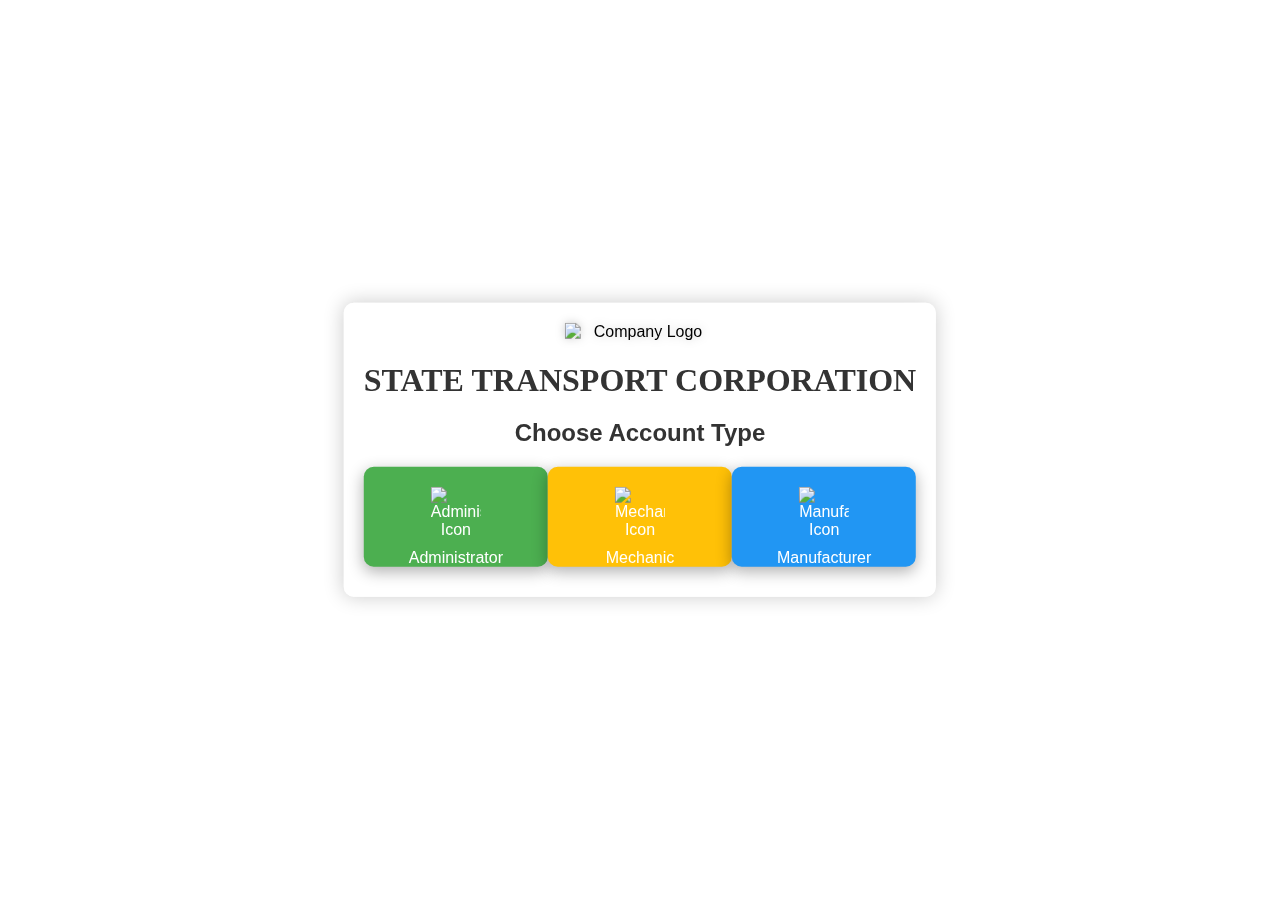
==== index.html @ 9645b56a "Added index.html" ====
<!DOCTYPE html>
<html lang="en">
<head>
<meta charset="UTF-8">
<meta name="viewport" content="width=device-width, initial-scale=1.0">
<title>State Transport Login</title>
<style>
    body {
        font-family: Arial, sans-serif;
        margin: 0;
        padding: 0;
        overflow: hidden; /* Hide scroll bars */
    }
    #video-background {
        position: fixed;
        top: 0;
        left: 0;
        width: 100%;
        height: 100%;
        object-fit: cover;
        z-index: -1; /* Make sure the video stays in the background */
    }
    .container {
        position: absolute;
        top: 50%;
        left: 50%;
        transform: translate(-50%, -50%);
        max-width: 800px; /* Increased width */
        padding: 20px;
        background-color: rgba(255, 255, 255, 0.8); /* Reduced opacity */
        border-radius: 10px;
        box-shadow: 0 0 20px rgba(0, 0, 0, 0.2);
        text-align: center;
        overflow: hidden;
    }
    h1, h2 {
        margin-bottom: 20px; /* Reduced margin */
        color: #333;
    }
    h1 {
        text-transform: uppercase; /* Capitalize text */
        font-family: Times New Roman, serif; /* Changed font */
    }
    .login-choice {
        display: flex;
        justify-content: space-between;
        margin-bottom: 10px; /* Reduced margain */
    }
    .login-choice a {
        text-decoration: none;
        color: #fff;
        padding: 20px;
        border-radius: 10px; /* More rounded corners */
        transition: transform 0.3s ease, opacity 0.3s ease;
        flex: 1;
        text-align: center;
        position: relative;
        overflow: hidden;
        box-shadow: 0 5px 15px rgba(0, 0, 0, 0.3);
        display: flex; /* Added to align text and image vertically */
        flex-direction: column; /* Added to align text and image vertically */
        align-items: center; /* Added to align text and image vertically */
        height: 60px;
    }
    .login-choice a:hover {
        transform: translateY(-5px);
        box-shadow: 0 8px 20px rgba(0, 0, 0, 0.5);
    }
    .login-choice a::after {
        content: "";
        position: absolute;
        top: 0;
        left: 0;
        width: 100%;
        height: 100%;
        background: linear-gradient(45deg, rgba(255,255,255,0) 0%, rgba(0,0,0,0.7) 100%);
        transition: opacity 0.3s ease;
        opacity: 0;
    }
    .login-choice a:hover::after {
        opacity: 1;
    }
    .logo {
        display: block;
        margin: 0 auto;
        width: 150px;
        height: auto;
        margin-bottom: 20px;
        filter: drop-shadow(0px 0px 5px rgba(0, 0, 0, 0.2));
    }
    .icon {
        width: 50px;
        height: auto;
        margin-bottom: 10px;
    }
</style>
</head>
<body>
<video autoplay muted loop id="video-background">
    <source src="VN20240410_170434.mp4" type="video/mp4">
    Your browser does not support the video tag.
</video>

<div class="container">
    <img src="logoo.png" alt="Company Logo" class="logo">
    <h1>STATE TRANSPORT CORPORATION</h1> <!-- Capitalized text -->
    <h2>Choose Account Type</h2>
    <div class="login-choice">
        <a href="administrator.html" style="background-color: #4CAF50;">
            <img src="admin.jpg" alt="Administrator Icon" class="icon">
            Administrator
        </a>
        <a href="mechanic.html" style="background-color: #FFC107;">
            <img src="mech.jpg" alt="Mechanic Icon" class="icon">
            Mechanic
        </a>
        <a href="manufacturer.html" style="background-color: #2196F3;">
            <img src="manufact.jpg" alt="Manufacturer Icon" class="icon">
            Manufacturer
        </a>
    </div>
</div>
</body>
</html>
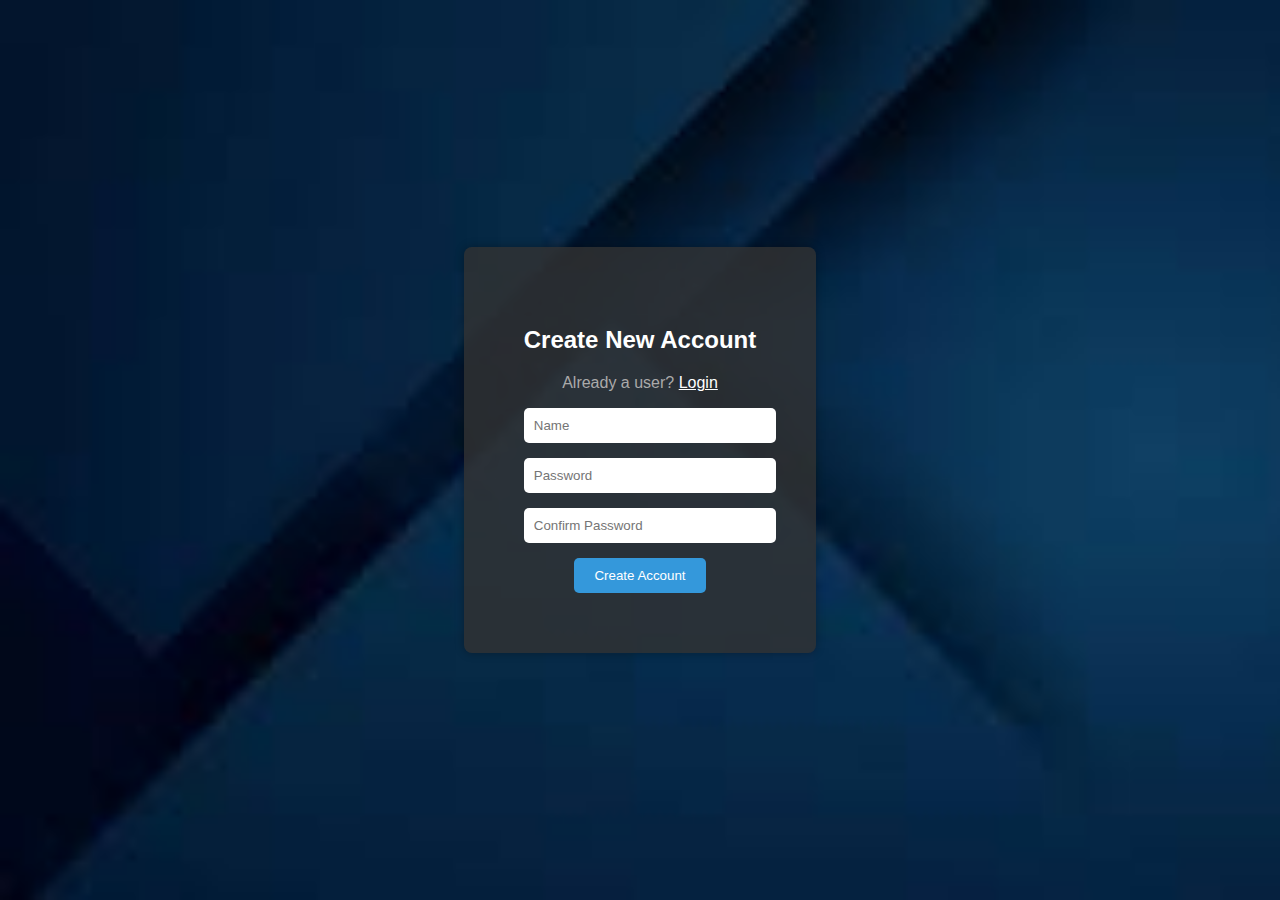
==== commit e5dfcbeb: "Add files via upload" ====
--- a/index.html
+++ b/index.html
@@ -1,124 +1,30 @@
-<!DOCTYPE html>
-<html lang="en">
-<head>
-<meta charset="UTF-8">
-<meta name="viewport" content="width=device-width, initial-scale=1.0">
-<title>State Transport Login</title>
-<style>
-    body {
-        font-family: Arial, sans-serif;
-        margin: 0;
-        padding: 0;
-        overflow: hidden; /* Hide scroll bars */
-    }
-    #video-background {
-        position: fixed;
-        top: 0;
-        left: 0;
-        width: 100%;
-        height: 100%;
-        object-fit: cover;
-        z-index: -1; /* Make sure the video stays in the background */
-    }
-    .container {
-        position: absolute;
-        top: 50%;
-        left: 50%;
-        transform: translate(-50%, -50%);
-        max-width: 800px; /* Increased width */
-        padding: 20px;
-        background-color: rgba(255, 255, 255, 0.8); /* Reduced opacity */
-        border-radius: 10px;
-        box-shadow: 0 0 20px rgba(0, 0, 0, 0.2);
-        text-align: center;
-        overflow: hidden;
-    }
-    h1, h2 {
-        margin-bottom: 20px; /* Reduced margin */
-        color: #333;
-    }
-    h1 {
-        text-transform: uppercase; /* Capitalize text */
-        font-family: Times New Roman, serif; /* Changed font */
-    }
-    .login-choice {
-        display: flex;
-        justify-content: space-between;
-        margin-bottom: 10px; /* Reduced margain */
-    }
-    .login-choice a {
-        text-decoration: none;
-        color: #fff;
-        padding: 20px;
-        border-radius: 10px; /* More rounded corners */
-        transition: transform 0.3s ease, opacity 0.3s ease;
-        flex: 1;
-        text-align: center;
-        position: relative;
-        overflow: hidden;
-        box-shadow: 0 5px 15px rgba(0, 0, 0, 0.3);
-        display: flex; /* Added to align text and image vertically */
-        flex-direction: column; /* Added to align text and image vertically */
-        align-items: center; /* Added to align text and image vertically */
-        height: 60px;
-    }
-    .login-choice a:hover {
-        transform: translateY(-5px);
-        box-shadow: 0 8px 20px rgba(0, 0, 0, 0.5);
-    }
-    .login-choice a::after {
-        content: "";
-        position: absolute;
-        top: 0;
-        left: 0;
-        width: 100%;
-        height: 100%;
-        background: linear-gradient(45deg, rgba(255,255,255,0) 0%, rgba(0,0,0,0.7) 100%);
-        transition: opacity 0.3s ease;
-        opacity: 0;
-    }
-    .login-choice a:hover::after {
-        opacity: 1;
-    }
-    .logo {
-        display: block;
-        margin: 0 auto;
-        width: 150px;
-        height: auto;
-        margin-bottom: 20px;
-        filter: drop-shadow(0px 0px 5px rgba(0, 0, 0, 0.2));
-    }
-    .icon {
-        width: 50px;
-        height: auto;
-        margin-bottom: 10px;
-    }
-</style>
-</head>
-<body>
-<video autoplay muted loop id="video-background">
-    <source src="VN20240410_170434.mp4" type="video/mp4">
-    Your browser does not support the video tag.
-</video>
-
-<div class="container">
-    <img src="logoo.png" alt="Company Logo" class="logo">
-    <h1>STATE TRANSPORT CORPORATION</h1> <!-- Capitalized text -->
-    <h2>Choose Account Type</h2>
-    <div class="login-choice">
-        <a href="administrator.html" style="background-color: #4CAF50;">
-            <img src="admin.jpg" alt="Administrator Icon" class="icon">
-            Administrator
-        </a>
-        <a href="mechanic.html" style="background-color: #FFC107;">
-            <img src="mech.jpg" alt="Mechanic Icon" class="icon">
-            Mechanic
-        </a>
-        <a href="manufacturer.html" style="background-color: #2196F3;">
-            <img src="manufact.jpg" alt="Manufacturer Icon" class="icon">
-            Manufacturer
-        </a>
-    </div>
-</div>
-</body>
-</html>+<!DOCTYPE html>
+<html lang="en">
+<head>
+  <meta charset="UTF-8">
+  <meta name="viewport" content="width=device-width, initial-scale=1.0">
+  <title>Login Page</title>
+  <link rel="stylesheet" href="styles.css">
+</head>
+<body>
+  <div class="container">
+    <div class="login-box">
+      <h2>Create New Account</h2>
+      <p>Already a user? <a href="login.html">Login</a></p>
+      <form>
+        <div class="form-group">
+          <input type="text" placeholder="Name">
+        </div>
+        <div class="form-group">
+          <input type="password" placeholder="Password">
+        </div>
+        <div class="form-group">
+          <input type="password" placeholder="Confirm Password">
+        </div>
+        <button onclick="redirectToCreate()">Create Account</button>
+      </form>
+    </div>
+  </div>
+  <script src="scripts.js"></script>
+</body>
+</html>
--- a/styles.css
+++ b/styles.css
@@ -0,0 +1,69 @@
+body {
+    margin: 0;
+    padding: 0;
+    font-family: Arial, sans-serif;
+    background-color: #111;
+    color: #fff;
+    height: 100vh;
+    display: flex;
+    justify-content: center;
+    align-items: center;
+    background-image: url('download.jpeg'); /* Replace 'background.jpg' with your image file */
+    background-size: cover;
+    background-repeat: no-repeat;
+  }
+  
+  .container {
+    text-align: center;
+  }
+  
+  .login-box {
+    background-color: rgba(50, 50, 50, 0.8); /* Transparent grey box */
+    padding: 60px;
+    border-radius: 8px;
+    box-shadow: 0 0 10px rgba(0, 0, 0, 0.3);
+  }
+  
+  h2 {
+    margin-bottom: 20px;
+  }
+  
+  p {
+    margin-top: 20px;
+    color: #aaa;
+  }
+  
+  a {
+    color: #fff;
+  }
+  
+  a:hover {
+    text-decoration: underline;
+  }
+  
+  .form-group {
+    margin-bottom: 15px;
+  }
+  
+  input[type="text"],
+  input[type="password"] {
+    width: 100%;
+    padding: 10px;
+    border: none;
+    border-radius: 5px;
+  }
+  
+  button {
+    padding: 10px 20px;
+    border: none;
+    border-radius: 5px;
+    cursor: pointer;
+    background-color: #3498db;
+    color: #fff;
+    transition: all 0.3s ease;
+  }
+  
+  button:hover {
+    background-color: #2980b9;
+  }
+  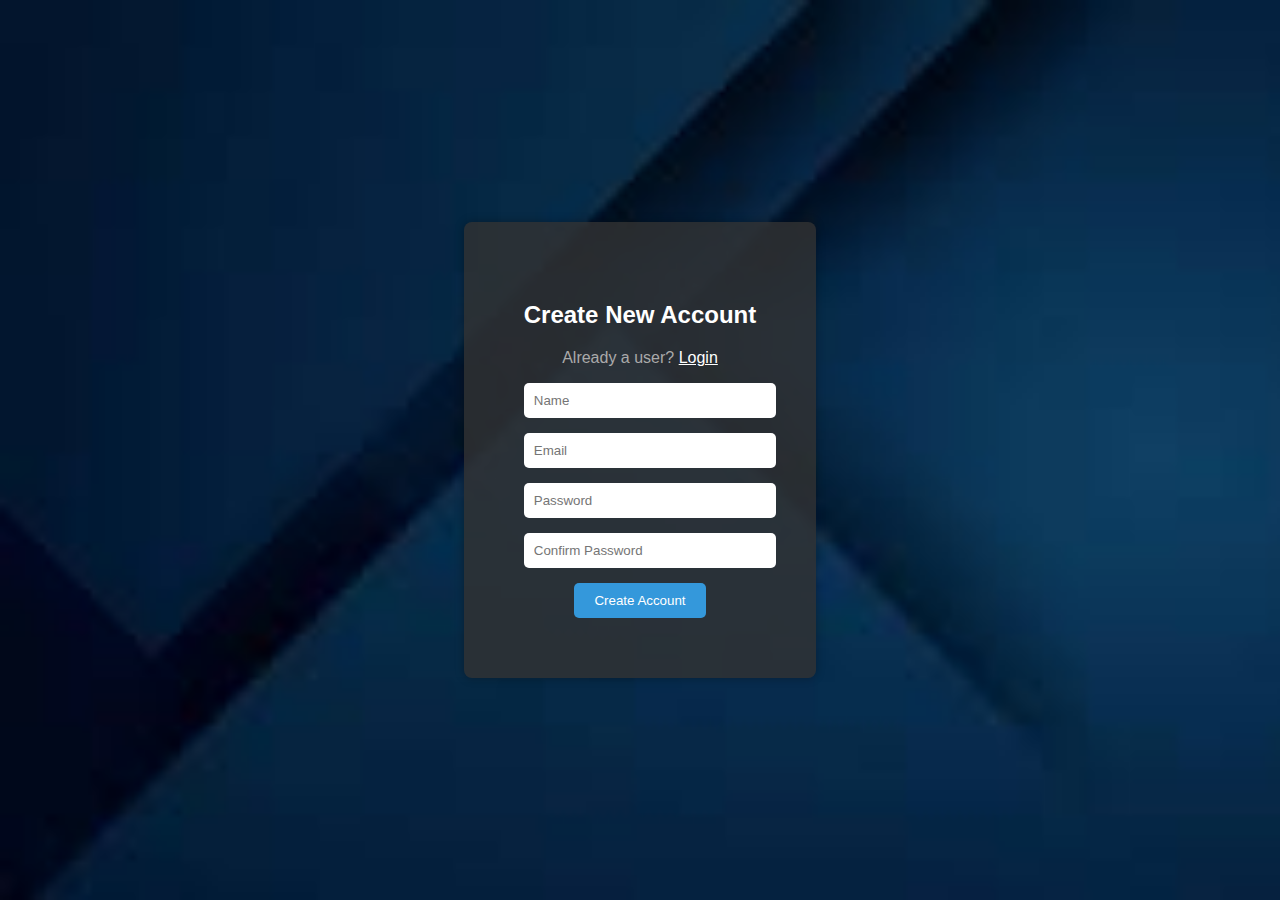
==== commit d1f953a5: "Update index.html" ====
--- a/index.html
+++ b/index.html
@@ -15,6 +15,9 @@
         <div class="form-group">
           <input type="text" placeholder="Name">
         </div>
+         <div class="form-group">
+          <input type="text" placeholder="Email">
+        </div>
         <div class="form-group">
           <input type="password" placeholder="Password">
         </div>
